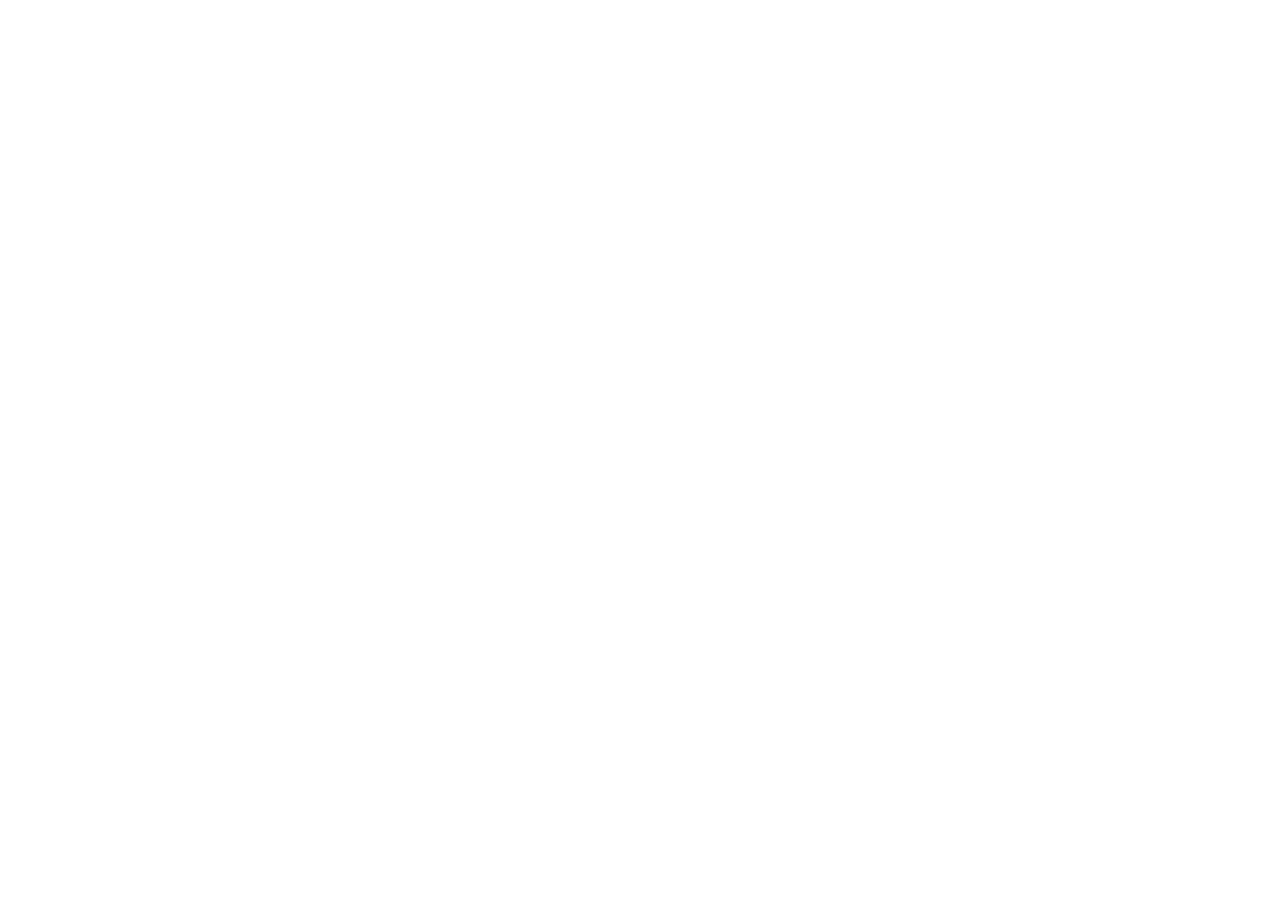
==== index.html @ 4f221acb "feat: add index.html file" ====
<!DOCTYPE html>
<html class="page" lang="en">
<head>
    <meta charset="UTF-8">
    <title class="title">
        CV
    </title>
    <link rel="stylesheet" href="styles/style.css">
</head>
<body>
  <header class="header">
    
  </header>
  <main class="container">
    
  </main>
  <footer class="footer">
    
  </footer>
</body>
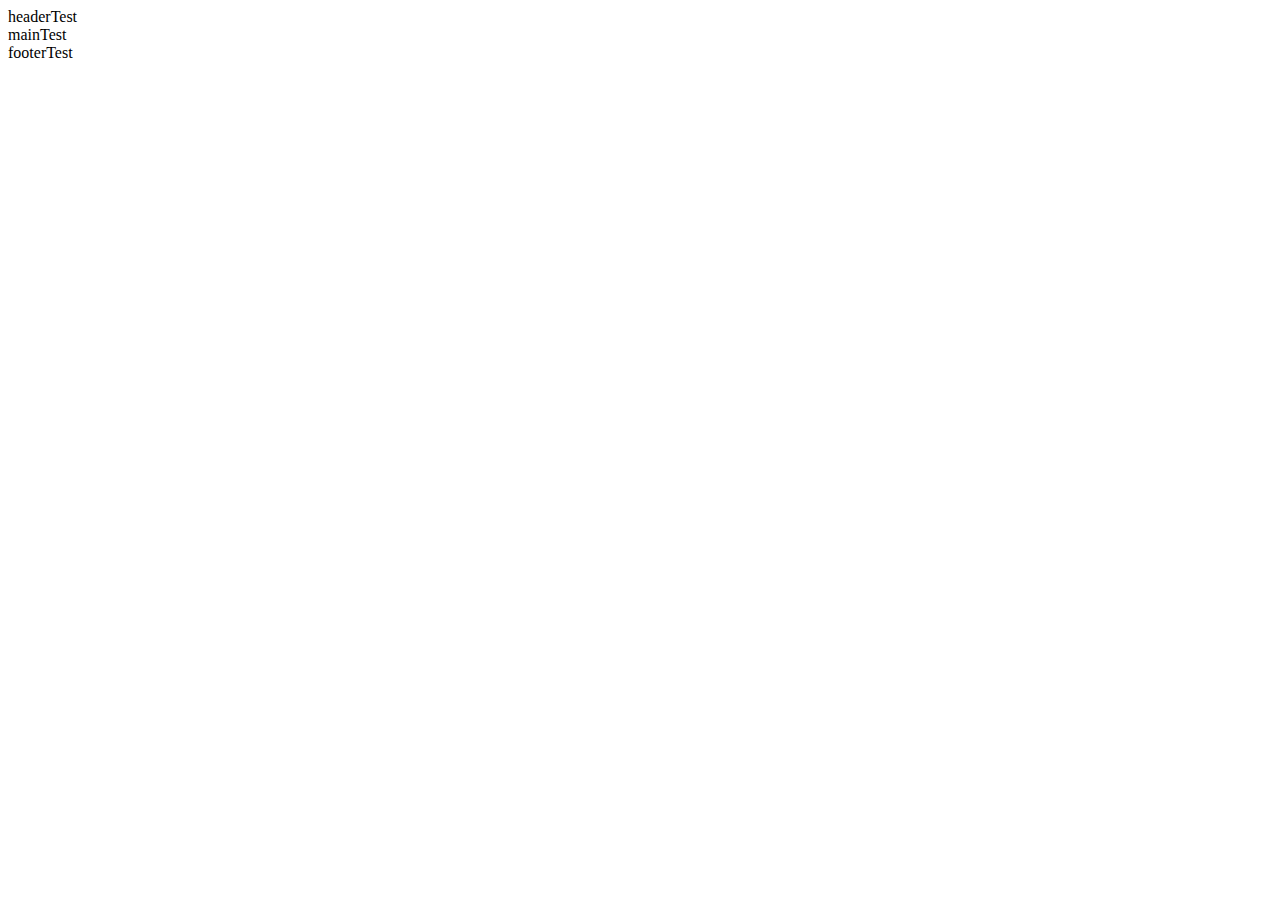
==== commit e59434a2: "docs: add close-tag, write test for header, main and footer" ====
--- a/index.html
+++ b/index.html
@@ -9,12 +9,13 @@
 </head>
 <body>
   <header class="header">
-    
+      headerTest
   </header>
   <main class="container">
-    
+      mainTest
   </main>
   <footer class="footer">
-    
+      footerTest
   </footer>
 </body>
+</html>
--- a/styles/style.css
+++ b/styles/style.css
@@ -0,0 +1,3 @@
+body{
+  background-color: white;
+}
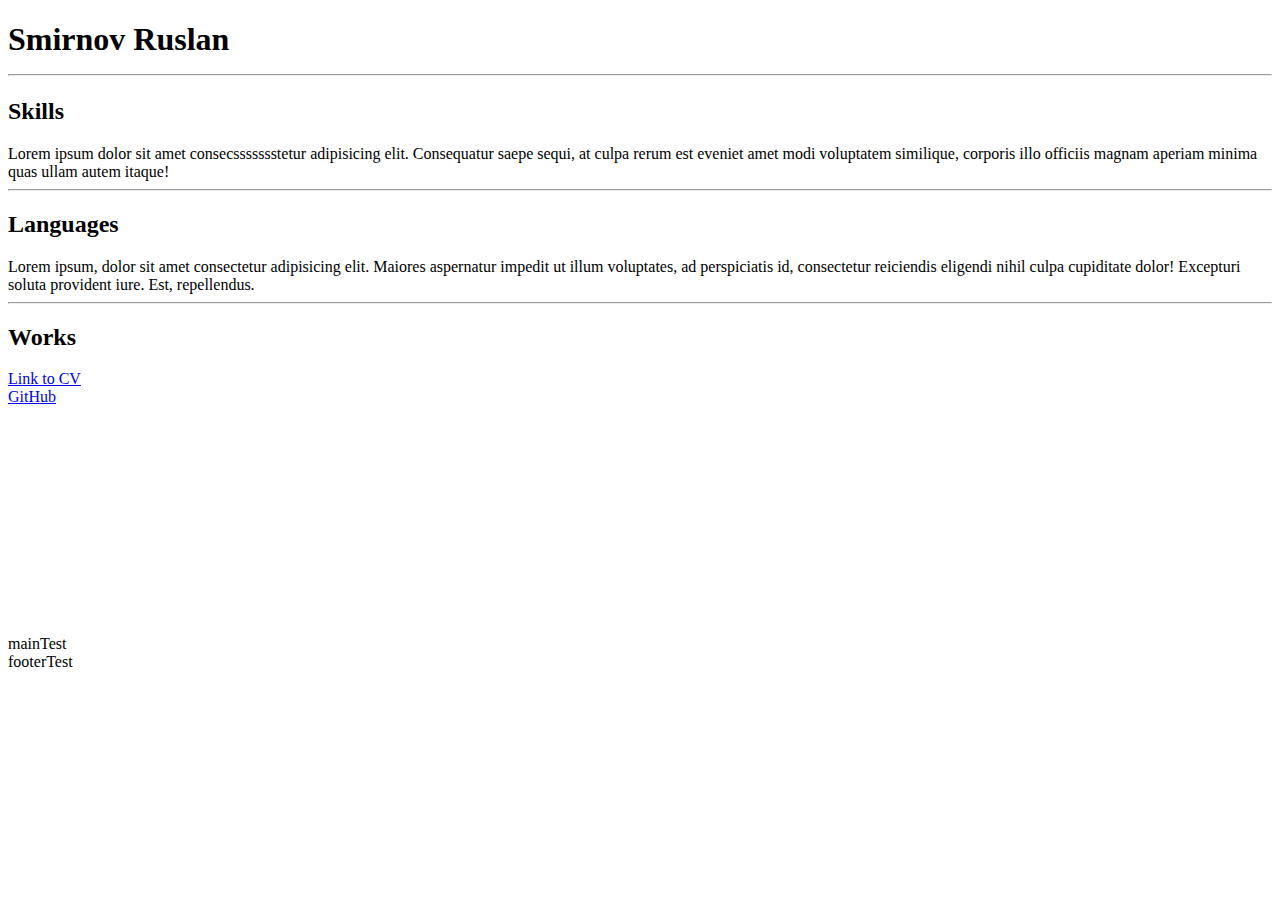
==== commit 4629ad47: "d" ====
--- a/index.html
+++ b/index.html
@@ -7,15 +7,45 @@
     </title>
     <link rel="stylesheet" href="styles/style.css">
 </head>
-<body>
-  <header class="header">
-      headerTest
-  </header>
-  <main class="container">
-      mainTest
-  </main>
-  <footer class="footer">
-      footerTest
-  </footer>
-</body>
+<html>
+  <body>
+    <div class="page">
+        <header class="header">
+            <h1 class="h1Name">
+                Smirnov Ruslan
+                <hr>
+            </h1>
+            <div class="description">
+                <div class="desc-left" id="boxleft">
+                    <h2>Skills</h2>
+                    <div class="fontleft">
+                        Lorem ipsum dolor sit amet consecssssssstetur adipisicing elit. Consequatur saepe sequi, at culpa rerum est eveniet amet modi voluptatem similique, corporis illo officiis magnam aperiam minima quas ullam autem itaque!
+                        <hr>
+                    </div>
+                    <h2>Languages</h2>
+                    <div class="fontleft">
+                        Lorem ipsum, dolor sit amet consectetur adipisicing elit. Maiores aspernatur impedit ut illum voluptates, ad perspiciatis id, consectetur reiciendis eligendi nihil culpa cupiditate dolor! Excepturi soluta provident iure. Est, repellendus.
+                        <hr>
+                    </div>
+                    <h2>Works</h2>
+                    <div class="fontleft">
+                        <div class="links">
+                            <a href="https://trinner01.github.io/rsschool-cv/cv">Link to CV</a><br>
+                            <a href="https://github.com/trinner01">GitHub</a>
+                        </div>
+                    </div>
+                </div>
+            </div>
+            <div class="avatar">
+                <img src="images/github-mark-white.png" alt="logo">
+            </div>
+        </header>
+        <main class="container">
+            mainTest
+        </main>
+        <footer class="footer">
+            footerTest
+        </footer>
+    </div>
+  </body>
 </html>
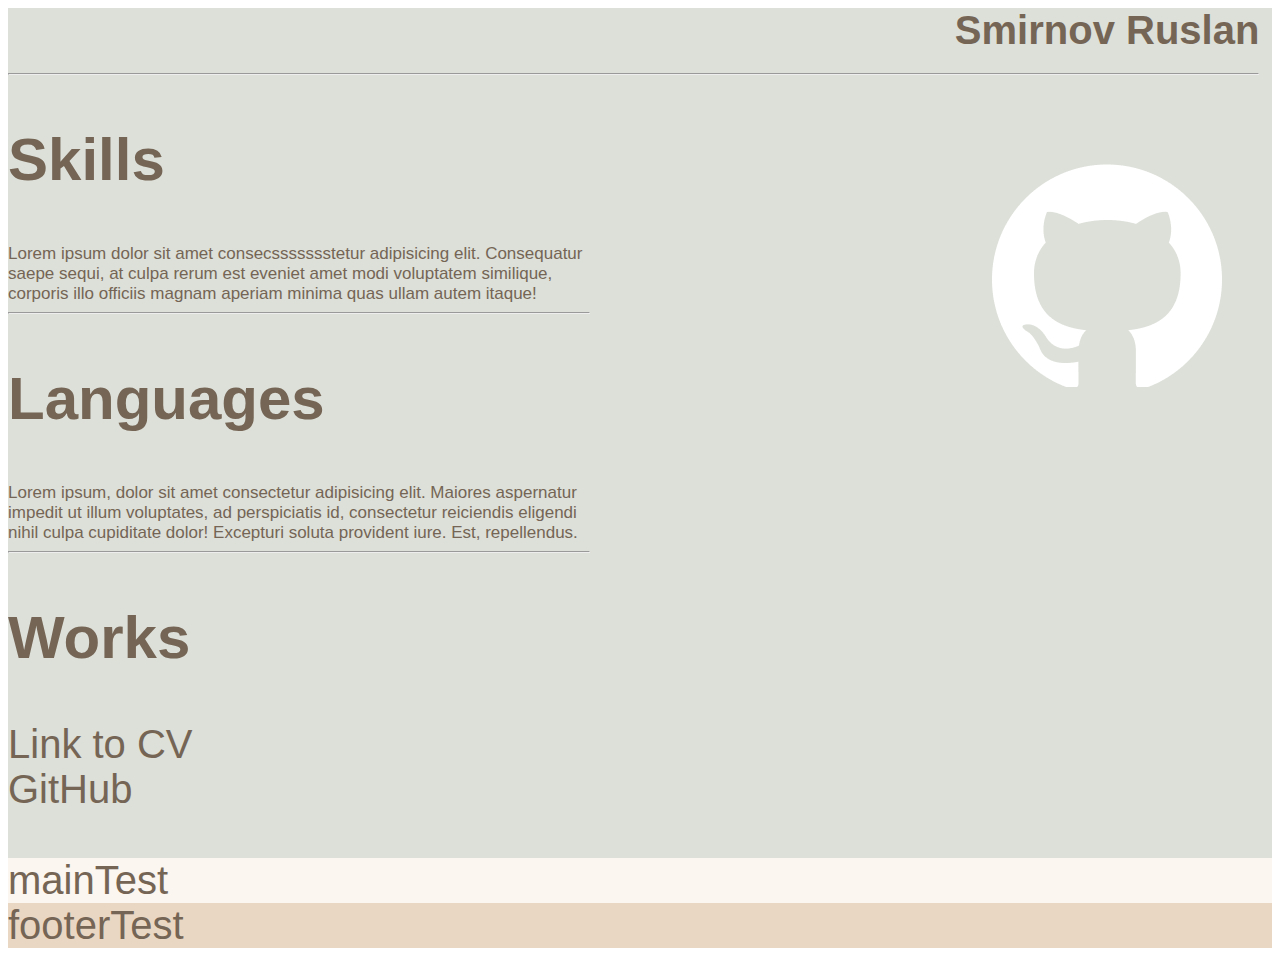
==== commit 60c6f1eb: "docs: update index.html file" ====
--- a/index.html
+++ b/index.html
@@ -1,14 +1,16 @@
 <!DOCTYPE html>
 <html class="page" lang="en">
+
 <head>
     <meta charset="UTF-8">
     <title class="title">
-        CV
+        CV Smirnov Ruslan
     </title>
     <link rel="stylesheet" href="styles/style.css">
 </head>
 <html>
-  <body>
+
+<body>
     <div class="page">
         <header class="header">
             <h1 class="h1Name">
@@ -47,5 +49,6 @@
             footerTest
         </footer>
     </div>
-  </body>
-</html>
+</body>
+
+</html>--- a/styles/style.css
+++ b/styles/style.css
@@ -1,3 +1,50 @@
-body{
-  background-color: white;
+body {
+    background-color: white;
 }
+
+.page {
+    color: #756555;
+    font-size: 40px;
+    font-family: Arial, Helvetica, sans-serif;
+    margin: 0%;
+}
+
+.header {
+    background-color: #dce0d9;
+    height: 850px;
+}
+
+.avatar {
+    text-align: right;
+    transform: translateY(-650px);
+    padding-right: 50px;
+}
+
+.h1Name {
+    font-size: 40px;
+    text-align: right;
+    padding-right: 1%;
+    margin-top: 0%;
+}
+
+.container {
+    background-color: #fbf6ef;
+}
+
+.footer {
+    background-color: #ead7c3;
+}
+
+.fontleft {
+    font-size: 17px;
+    font-weight: normal;
+    width: 582px;
+}
+
+a {
+    color: #756555;
+    font-size: 40px;
+    font-family: Arial, Helvetica, sans-serif;
+    margin: 0%;
+    text-decoration: none;
+}
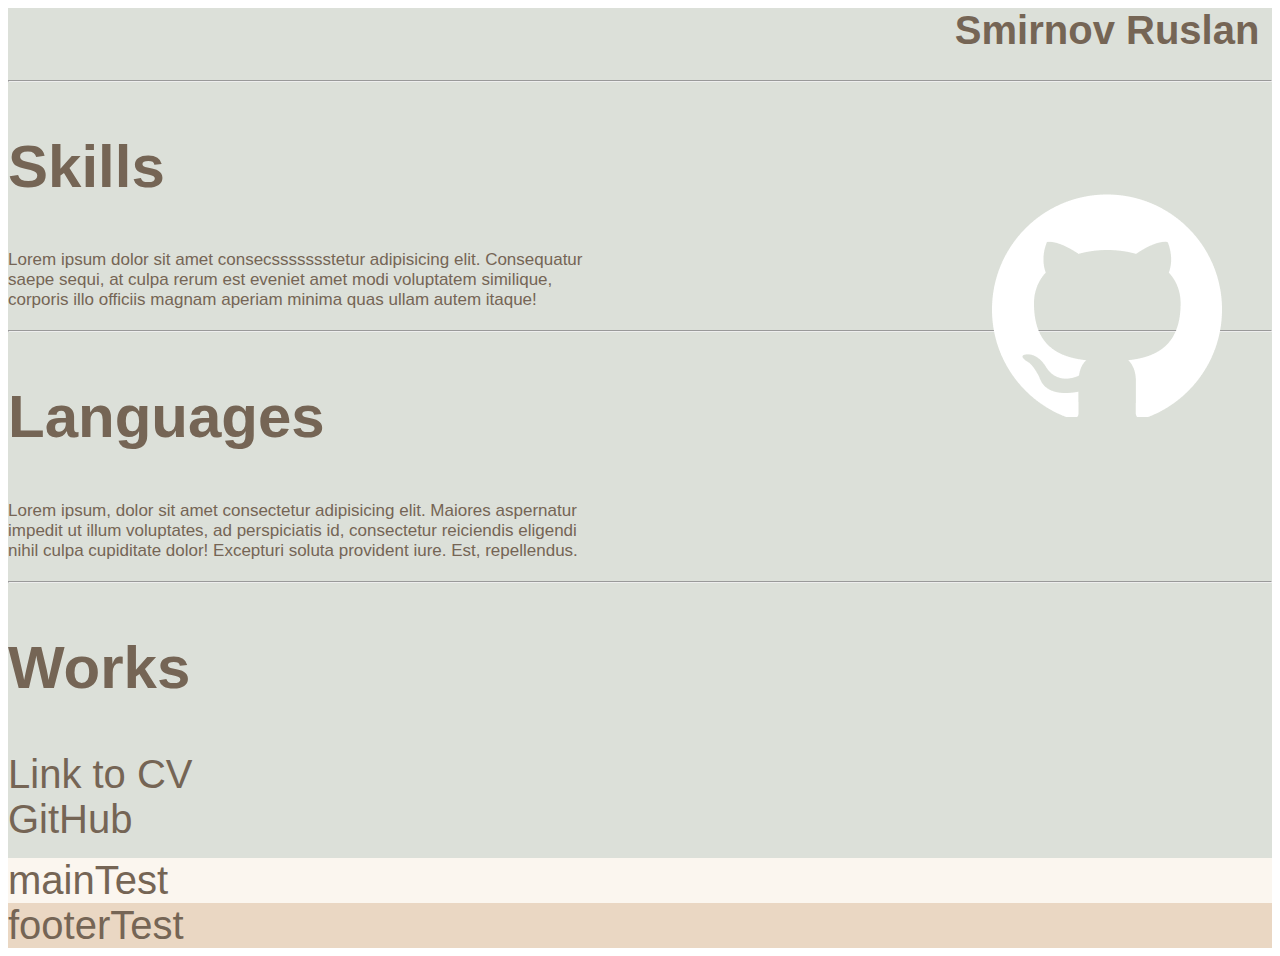
==== commit 198e9ec7: "docs: remove <hr> from h1" ====
--- a/index.html
+++ b/index.html
@@ -1,6 +1,5 @@
 <!DOCTYPE html>
 <html class="page" lang="en">
-
 <head>
     <meta charset="UTF-8">
     <title class="title">
@@ -8,27 +7,25 @@
     </title>
     <link rel="stylesheet" href="styles/style.css">
 </head>
-<html>
-
 <body>
     <div class="page">
         <header class="header">
             <h1 class="h1Name">
                 Smirnov Ruslan
-                <hr>
             </h1>
+            <hr>
             <div class="description">
                 <div class="desc-left" id="boxleft">
                     <h2>Skills</h2>
                     <div class="fontleft">
                         Lorem ipsum dolor sit amet consecssssssstetur adipisicing elit. Consequatur saepe sequi, at culpa rerum est eveniet amet modi voluptatem similique, corporis illo officiis magnam aperiam minima quas ullam autem itaque!
-                        <hr>
                     </div>
+                    <hr>
                     <h2>Languages</h2>
                     <div class="fontleft">
                         Lorem ipsum, dolor sit amet consectetur adipisicing elit. Maiores aspernatur impedit ut illum voluptates, ad perspiciatis id, consectetur reiciendis eligendi nihil culpa cupiditate dolor! Excepturi soluta provident iure. Est, repellendus.
-                        <hr>
                     </div>
+                    <hr>
                     <h2>Works</h2>
                     <div class="fontleft">
                         <div class="links">
@@ -50,5 +47,4 @@
         </footer>
     </div>
 </body>
-
-</html>+</html>
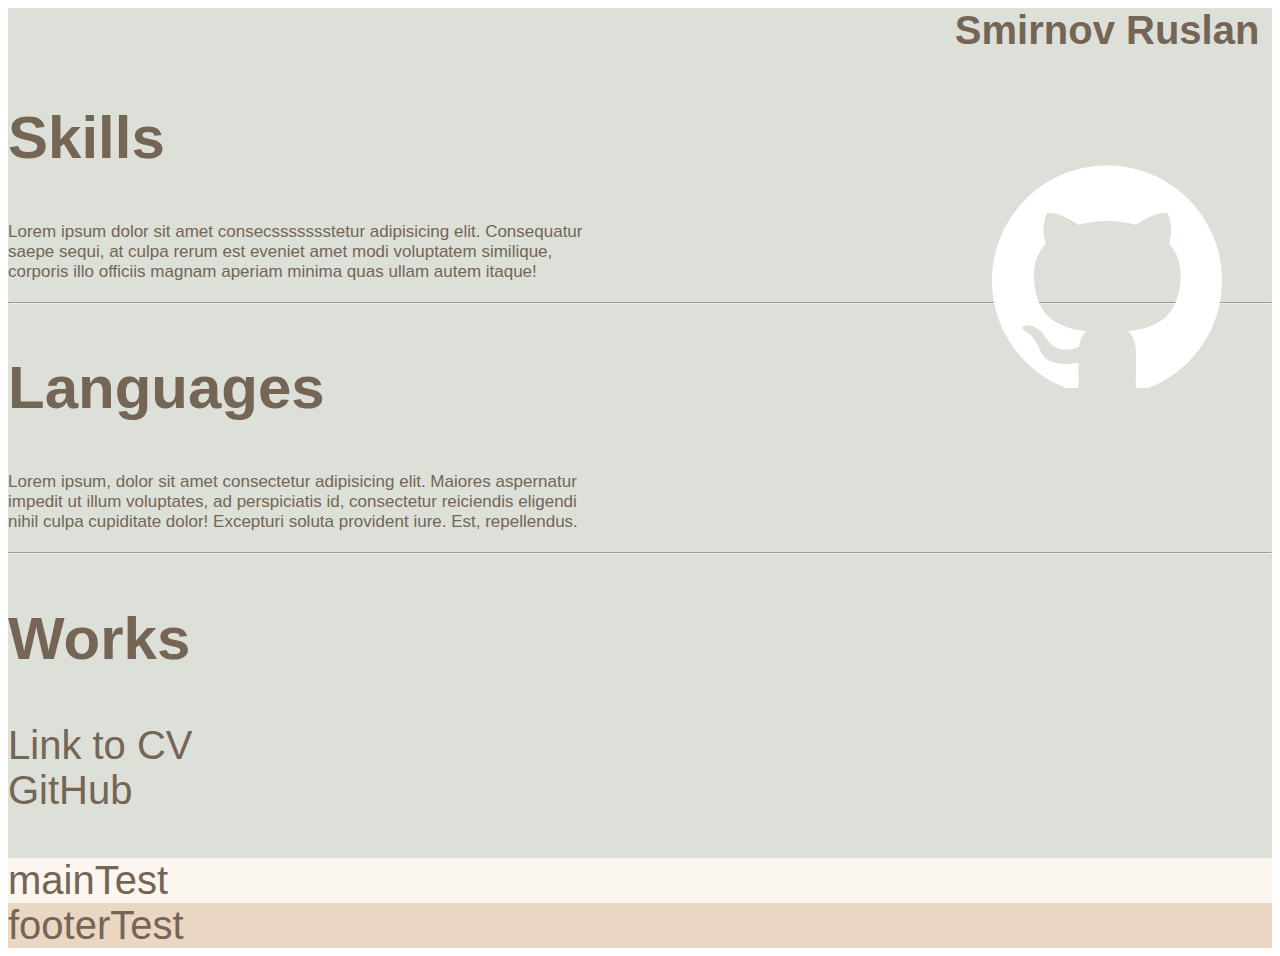
==== commit 943ab543: "docs: remove tag <hr> from file" ====
--- a/index.html
+++ b/index.html
@@ -13,7 +13,6 @@
             <h1 class="h1Name">
                 Smirnov Ruslan
             </h1>
-            <hr>
             <div class="description">
                 <div class="desc-left" id="boxleft">
                     <h2>Skills</h2>
